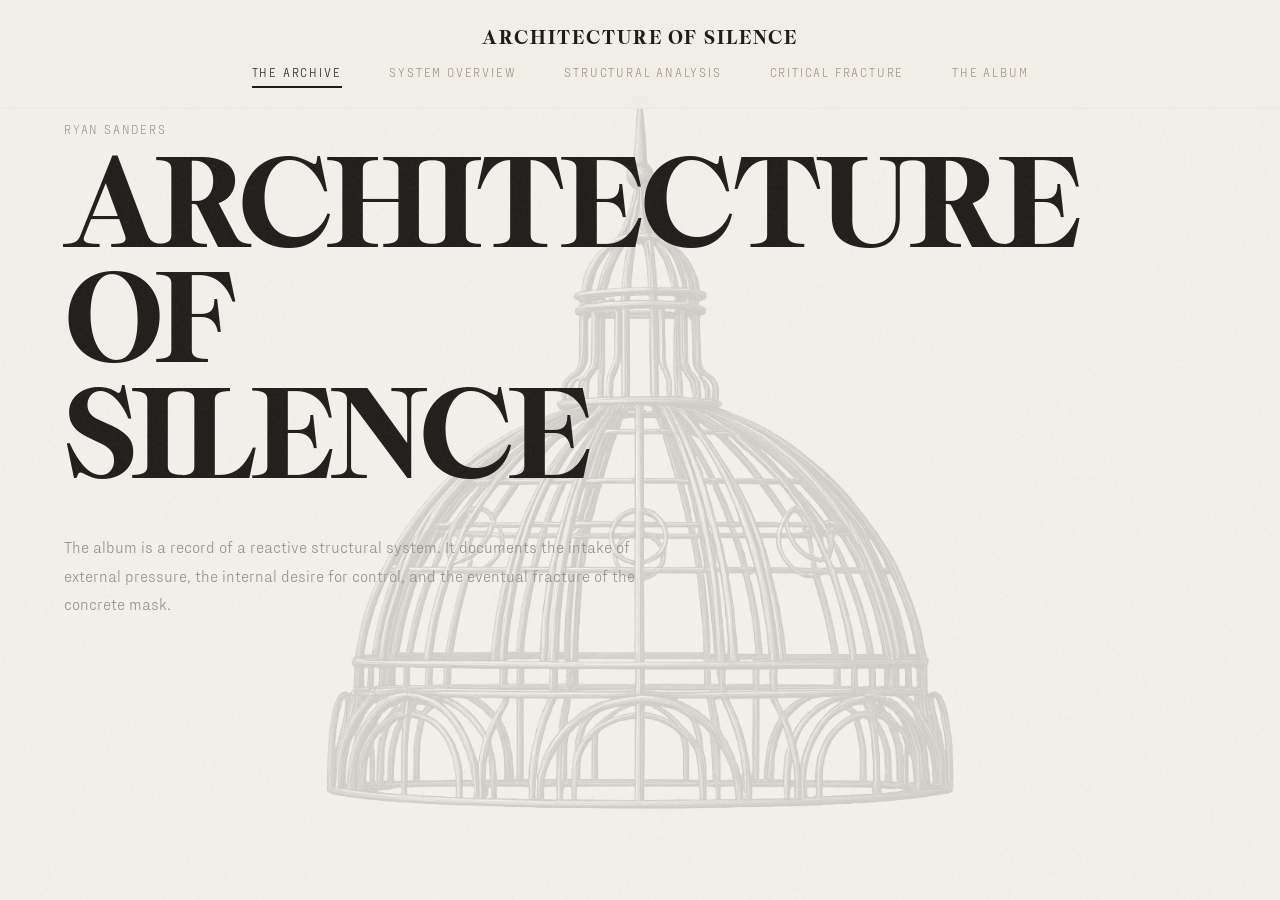
==== index.html @ 350efbb0 "chore: initial archival study build for Architecture of Silence" ====
<!DOCTYPE html>
<html lang="en">
<head>
    <meta charset="UTF-8">
    <meta name="viewport" content="width=device-width, initial-scale=1.0">
    <title>Architecture of Silence | Archival Study</title>
    <link rel="stylesheet" href="style.css">
    <style>
        /* Shell Overrides */
        body, html {
            margin: 0;
            padding: 0;
            height: 100%;
            overflow: hidden;
            background: var(--background);
            font-family: 'PP Fraktion', sans-serif;
        }

        #content-frame {
            position: fixed;
            top: 0;
            left: 0;
            width: 100%;
            height: 100%;
            border: none;
            display: block;
            z-index: 1;
            transition: opacity 0.5s cubic-bezier(0.19, 1, 0.22, 1);
            opacity: 1;
        }

        #content-frame.fading {
            opacity: 0;
        }

        #audio-player-mount {
            z-index: 2000;
        }
        
        #main-nav {
            z-index: 3000;
        }
    </style>
</head>
<body>

    <nav id="main-nav" class="vellum-nav"></nav>
    <iframe id="content-frame" src="home.html"></iframe>

    <div id="audio-player-mount"></div>

    <script src="components.js"></script>
</body>
</html>
---- style.css ----
@font-face {
  font-family: 'KH Giga';
  src: url('./assets/fonts/KHGigaTRIAL-Regular.woff2') format('woff2');
  font-weight: normal;
}

@font-face {
  font-family: 'KH Giga';
  src: url('./assets/fonts/KHGigaTRIAL-Bold.woff2') format('bold');
  font-weight: bold;
}

@font-face {
  font-family: 'KH Giga';
  src: url('./assets/fonts/KHGigaTRIAL-Black.woff2') format('woff2');
  font-weight: 900;
}

@font-face {
  font-family: 'PP Fraktion';
  src: url('./assets/fonts/PPFraktionSans-Light.otf') format('opentype');
  font-weight: 300;
}

@font-face {
  font-family: 'PP Fraktion';
  src: url('./assets/fonts/PPFraktionSans-Bold.otf') format('opentype');
  font-weight: 700;
}

:root {
  --background: #f4f1ec;
  --ink: #1f1c19;
  --earth: #e6e3e2;
  --metal: #bdb5a9;
  
  --surface-low: #faf7f2;
  --surface-sandstone: #f0ece6;
  --surface-concrete: #e3ddd5;
  --surface-highest: #d6cec4;
  
  --vellum: rgba(240, 236, 230, 0.75);
  --metadata-faded: #9a9085;
  --accent: #8b0000;
}

* {
  margin: 0;
  padding: 0;
  box-sizing: border-box;
  -webkit-font-smoothing: antialiased;
  -moz-osx-font-smoothing: grayscale;
}

body {
  background-color: var(--background);
  color: var(--ink);
  font-family: 'PP Fraktion', sans-serif;
  line-height: 1.6;
  overflow-x: hidden;
  position: relative;
  min-height: 100vh;
}

/* The Underneath (Core Structure) */
.core-underneath {
  position: fixed;
  top: 50%;
  left: 50%;
  transform: translate(-50%, -50%);
  width: 70vw;
  height: 70vw;
  max-width: 800px;
  max-height: 800px;
  background-image: url('assets/img/structure-elevation.png');
  background-size: contain;
  background-repeat: no-repeat;
  background-position: center;
  opacity: 0.15;
  filter: grayscale(100%) sepia(20%) contrast(1.1);
  z-index: -2;
  transition: opacity 0.8s ease, transform 0.8s ease;
  pointer-events: none;
}

/* Mask Layer for Tearing Effects */
.fracture-canvas {
  position: relative;
  z-index: 1;
}

/* Micro-grain Noise Overlay */
body::before {
  content: "";
  position: fixed;
  top: 0; left: 0;
  width: 100%; height: 100%;
  opacity: 0.03;
  pointer-events: none;
  z-index: 1000;
  background-image: url("data:image/svg+xml,%3Csvg viewBox='0 0 400 400' xmlns='http://www.w3.org/2000/svg'%3E%3Cfilter id='noiseFilter'%3E%3CfeTurbulence type='fractalNoise' baseFrequency='0.65' numOctaves='3' stitchTiles='stitch'/%3E%3C/filter%3E%3Crect width='100%25' height='100%25' filter='url(%23noiseFilter)'/%3E%3C/svg%3E");
}

h1, h2, h3, .display-lg {
  font-family: 'KH Giga', serif;
  font-weight: 900;
}

.archival-container {
  max-width: 1400px;
  margin: 0 auto;
  padding: 8vw 4vw;
}

.monumental-header {
  margin-bottom: 15vh;
  position: relative;
}

.display-lg {
  font-size: clamp(4rem, 10vw, 8rem);
  line-height: 0.9;
  letter-spacing: -0.02em;
  text-transform: uppercase;
}

.metadata-label {
  font-size: 0.75rem;
  text-transform: uppercase;
  letter-spacing: 0.15em;
  color: var(--metadata-faded);
  margin-bottom: 1rem;
  display: block;
}

/* Structural Layout */
.blueprint-grid {
  display: grid;
  grid-template-columns: repeat(12, 1fr);
  gap: 2rem;
  position: relative;
}

.song-module {
  grid-column: span 5;
  padding: 3rem;
  position: relative;
  transition: transform 0.4s ease, background-color 0.4s ease;
  background-color: var(--surface-low);
  margin-bottom: 5rem;
  box-shadow: 0 0 0 1px rgba(189, 181, 169, 0.1);
}

.song-module::before {
  content: "";
  position: absolute;
  top: -10px; left: -10px; right: -10px; bottom: -10px;
  background-image: url("data:image/svg+xml,%3Csvg viewBox='0 0 200 200' xmlns='http://www.w3.org/2000/svg'%3E%3Cpath d='M0 20 L20 0 M180 200 L200 180 M0 180 L20 200 M180 0 L200 20' stroke='%23bdb5a9' stroke-width='0.5' opacity='0.3'/%3E%3C/svg%3E");
  background-size: 40px 40px;
  opacity: 0;
  transition: opacity 0.4s ease;
  pointer-events: none;
}

.song-module:hover::before {
  opacity: 1;
}

.song-module:nth-child(even) {
  grid-column: 7 / span 5;
  background-color: var(--surface-concrete);
  margin-top: 5vh;
}

.song-module h2 {
  font-size: 2.5rem;
  margin-bottom: 1.5rem;
  color: var(--ink);
}

.song-description {
  color: #3a342e;
  font-weight: 300;
}

.module-meta {
  margin-top: 2rem;
  border-top: 1px solid rgba(189, 181, 169, 0.2);
  padding-top: 1.5rem;
}

/* Vellum Nav */
.vellum-nav {
  position: fixed;
  top: 0;
  width: 100%;
  background: var(--vellum);
  backdrop-filter: blur(8px);
  -webkit-backdrop-filter: blur(8px);
  padding: 1.5rem 4vw;
  z-index: 1000;
  display: flex;
  justify-content: center;
  align-items: center;
  border-bottom: 1px solid rgba(189, 181, 169, 0.1);
}

.nav-inner {
  display: flex; 
  flex-direction: column; 
  align-items: center; 
  width: 100%;
}

.nav-title {
  font-family: 'KH Giga'; 
  font-weight: 900; 
  font-size: 1.2rem; 
  letter-spacing: 0.1em; 
  margin-bottom: 0.5rem; 
  text-transform: uppercase;
  color: var(--ink);
}

.nav-links {
  display: flex; 
  gap: 3rem;
}

.nav-links a, .nav-link {
  display: inline-block;
  margin: 0;
  text-decoration: none;
  border-bottom: 2px solid transparent;
  transition: all 0.3s;
  color: var(--metadata-faded);
  font-size: 0.75rem;
  text-transform: uppercase;
  letter-spacing: 0.15em;
}

.nav-links a:hover, .nav-link:hover {
  color: var(--ink);
}

.nav-links a.active, .nav-link.active {
  color: var(--ink);
}

.nav-links {
  position: relative;
  display: flex;
  gap: 3rem;
}

.nav-underline {
  position: absolute;
  bottom: -4px;
  height: 2px;
  background: var(--ink);
  transition: all 0.4s cubic-bezier(0.19, 1, 0.22, 1);
  pointer-events: none;
}

.content-top-buffer {
  padding-top: 120px !important;
  animation: pageFadeIn 1s cubic-bezier(0.19, 1, 0.22, 1) forwards;
}

@keyframes pageFadeIn {
  from { opacity: 0; transform: translateY(10px); }
  to { opacity: 1; transform: translateY(0); }
}

/* Side-by-side Layout Blocks */
.side-by-side {
  display: flex;
  gap: 4rem;
  align-items: flex-start;
  margin-bottom: 5rem;
}

.side-by-side > div {
  flex: 1;
}

.side-by-side .table-wrapper {
  flex: 1.2;
  margin-top: 0;
}

@media (max-width: 1024px) {
  .side-by-side {
    flex-direction: column;
    gap: 2rem;
  }
}

/* Master Audio Banner */
#audio-banner {
  position: fixed;
  bottom: 0;
  left: 0;
  width: 100%;
  height: 60px;
  background: var(--ink);
  color: var(--background);
  display: flex;
  align-items: center;
  z-index: 2000;
  border-top: 1px solid rgba(189, 181, 169, 0.3);
  transform: translateY(100%);
  transition: transform 0.6s cubic-bezier(0.19, 1, 0.22, 1);
}

#audio-banner.active {
  transform: translateY(0);
}

.audio-controls {
  padding: 0 2rem;
  border-right: 1px solid rgba(244, 241, 236, 0.1);
  height: 100%;
  display: flex;
  align-items: center;
}

.audio-btn {
  background: transparent;
  border: 1px solid var(--background);
  color: var(--background);
  width: 32px;
  height: 32px;
  display: flex;
  align-items: center;
  justify-content: center;
  cursor: pointer;
  font-family: 'KH Giga';
  font-size: 0.6rem;
  transition: all 0.3s;
  outline: none;
}

.audio-btn:hover {
  background: var(--background);
  color: var(--ink);
}

.marquee-container {
  flex: 1;
  overflow: hidden;
  white-space: nowrap;
  position: relative;
  padding-left: 2rem;
}

.marquee-text {
  display: inline-block;
  padding-left: 100%;
  animation: marquee 15s linear infinite;
  font-family: 'KH Giga';
  font-weight: 300;
  font-size: 0.7rem;
  letter-spacing: 0.2em;
  text-transform: uppercase;
}

@keyframes marquee {
  0% { transform: translate(0, 0); }
  100% { transform: translate(-100%, 0); }
}

#audio-player { display: none; }

.iso-structure-diagram {
  position: absolute;
  right: -10px;
  bottom: -20px;
  width: 150px;
  height: 150px;
  background-image: url('assets/img/structure-iso.png');
  background-size: contain;
  background-repeat: no-repeat;
  opacity: 0.2;
  filter: grayscale(100%) sepia(10%) contrast(0.8);
  pointer-events: none;
  z-index: 1;
}


.song-module.stress-event {
  background-color: var(--surface-highest);
  clip-path: polygon(0% 0%, 100% 0%, 95% 45%, 100% 50%, 93% 55%, 100% 100%, 0% 100%, 5% 60%, 0% 50%, 7% 40%);
  border: 1px solid var(--metal);
  box-shadow: 0 0 30px rgba(189, 181, 169, 0.2);
}

@media (max-width: 900px) {
  .blueprint-grid {
    display: flex;
    flex-direction: column;
  }
  .song-module, .song-module:nth-child(even) {
    grid-column: span 12;
    width: 100%;
    margin-top: 0;
  }
}
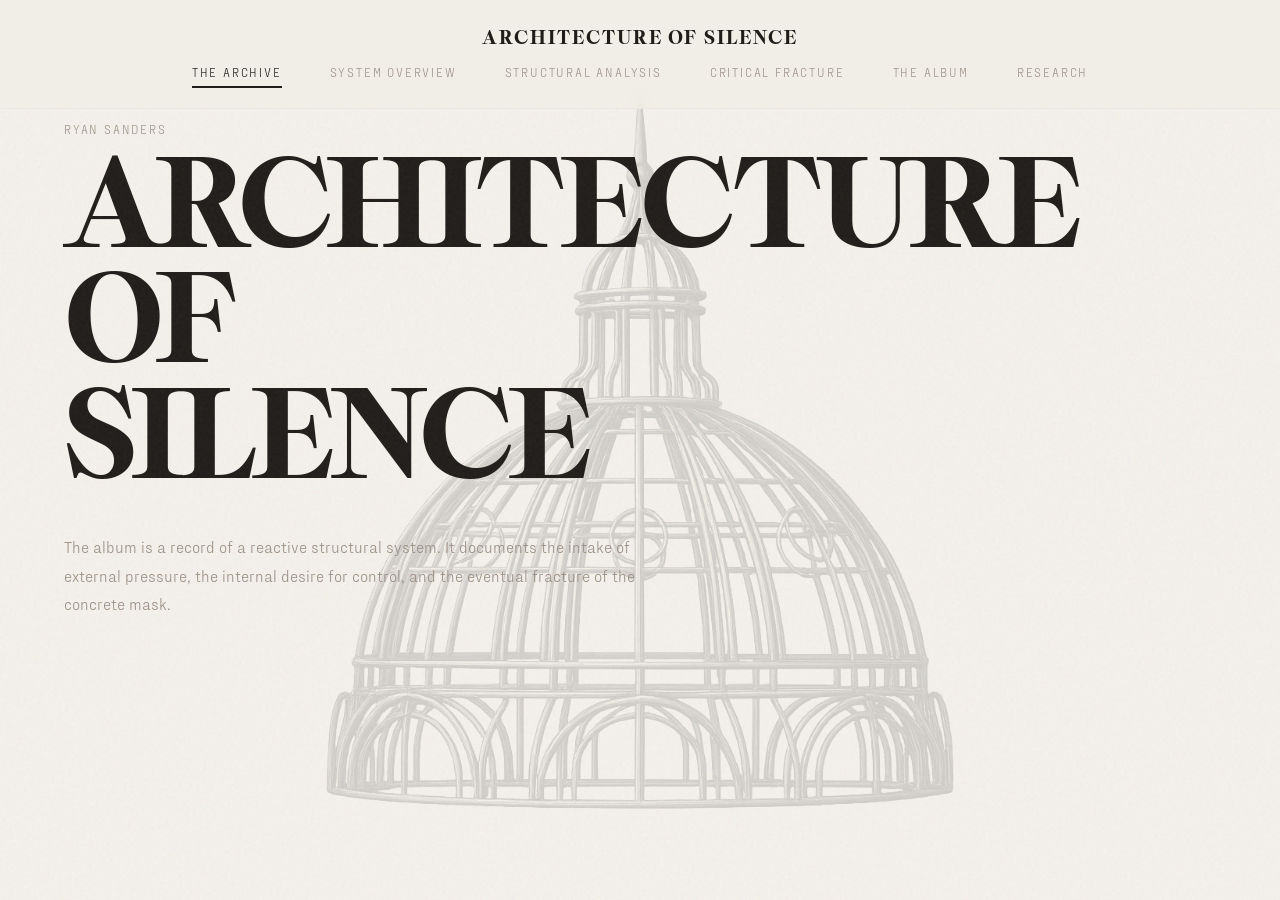
==== commit 81224f65: "feat: Implement Persistent Research Archive with Multi-Modal Submission support, Selective Deletion," ====
--- a/index.html
+++ b/index.html
@@ -50,5 +50,14 @@
     <div id="audio-player-mount"></div>
 
     <script src="components.js"></script>
+    <script>
+        // Handle deep-linking through the shell
+        const params = new URLSearchParams(window.location.search);
+        const targetPage = params.get('page');
+        if (targetPage) {
+            const frame = document.getElementById('content-frame');
+            if (frame) frame.src = targetPage;
+        }
+    </script>
 </body>
 </html>
